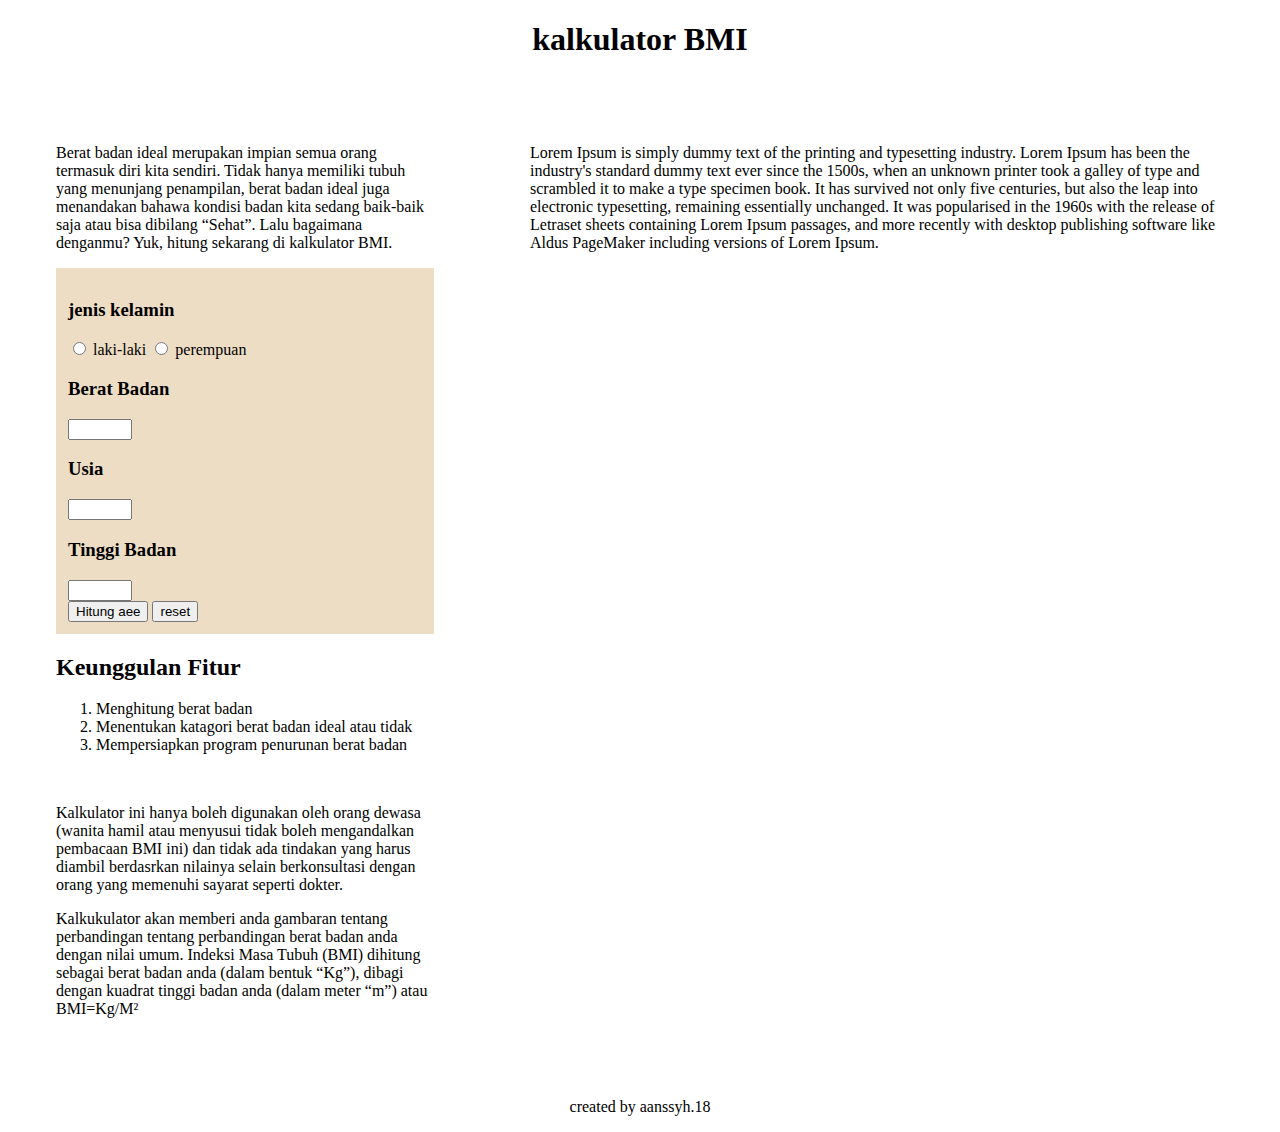
==== index.html @ aaac6dde "setting" ====
<!DOCTYPE html>
<html lang="en">
<head>
    <meta charset="UTF-8">
    <meta name="viewport" content="width=device-width, initial-scale=1.0">
    <title>calculator BMI</title>
    <link rel="stylesheet" href="style.css">
</head>
<body>
    <header>
        <h1 style="text-align: center;">kalkulator BMI</h1>
    </header>

    <main style="display: flex;">
        <aside style="solid;padding: 48px;">
       <article>
        <p class="rapi">Berat badan ideal merupakan impian semua orang termasuk diri kita sendiri. Tidak hanya memiliki tubuh
            yang menunjang penampilan, berat badan ideal juga menandakan bahawa kondisi badan kita sedang baik-baik 
            saja atau bisa dibilang <q>Sehat</q>. Lalu bagaimana denganmu? Yuk, hitung sekarang di kalkulator BMI.
        </p>
       </article>
        <form style="padding:12px; background-color: rgb(238, 221, 197);">
    
           <div>
              <h3>jenis kelamin</h3>
                <input type="radio" name="jenis kelamin" value="laki-laki">
                <label for="laki-laki" id="laki-laki">laki-laki</label>
                <input type="radio" name="jenis kelamin" value="perempuan">
                <label for="perempuan" id="perempuan">perempuan</label>
            </div>

            <div>
                <h3>Berat Badan</h3>
                <input type="number" min="1" max="150">
            </div>

            <div>
                <h3>Usia</h3>
                <input type="number" min="1" max="100">
            </div>

            <div>
                <h3>Tinggi Badan</h3>
                <input type="number" min="1" max="200">
            </div>
             <div class="hai">
                <button class="bg-gainsboro">Hitung aee</button>
                <button class="bg-reset">reset</button>
            </div>
        </form>

        <article>
            <header>
             <h2>Keunggulan Fitur</h2>
            </header>
            <p>
            <ol type="1">
                    <li>Menghitung berat badan</li>
                    <li>Menentukan katagori berat badan ideal atau tidak</li>
                    <li>Mempersiapkan program penurunan berat badan</li>
                </ol>
                <br>
                <p cl>Kalkulator ini hanya boleh digunakan oleh orang dewasa (wanita hamil atau menyusui tidak
                boleh mengandalkan pembacaan BMI ini) dan tidak ada tindakan yang harus diambil berdasrkan
                nilainya selain berkonsultasi dengan orang yang memenuhi sayarat seperti  dokter.</p>
                <p class="rapi">
                Kalkukulator akan memberi anda gambaran  tentang perbandingan tentang perbandingan berat badan anda dengan nilai umum.
                Indeksi Masa Tubuh (BMI) dihitung sebagai berat badan anda (dalam bentuk <q>Kg</q>), dibagi
                dengan kuadrat tinggi badan anda (dalam meter <q>m</q>) atau BMI=Kg/M²</p>
            </p>
        </article>
        </aside>

        <aside style="padding: 48px;">
        <section>
            <p>Lorem Ipsum is simply dummy text of the printing and typesetting industry.
                Lorem Ipsum has been the industry's standard dummy text ever since the 1500s, 
                when an unknown printer took a galley of type and scrambled it to make a type
                specimen book. It has survived not only five centuries, but also the leap into
                electronic typesetting, remaining essentially unchanged. It was popularised in 
                the 1960s with the release of Letraset sheets containing Lorem Ipsum passages, and
                more recently with desktop publishing software like Aldus PageMaker including versions of Lorem Ipsum.</p>
        </article>
        </section>
        </aside>
    </main>

    <footer>
        <p style="text-align: center;"> created by aanssyh.18</p>
    </footer>
</body>
</html>
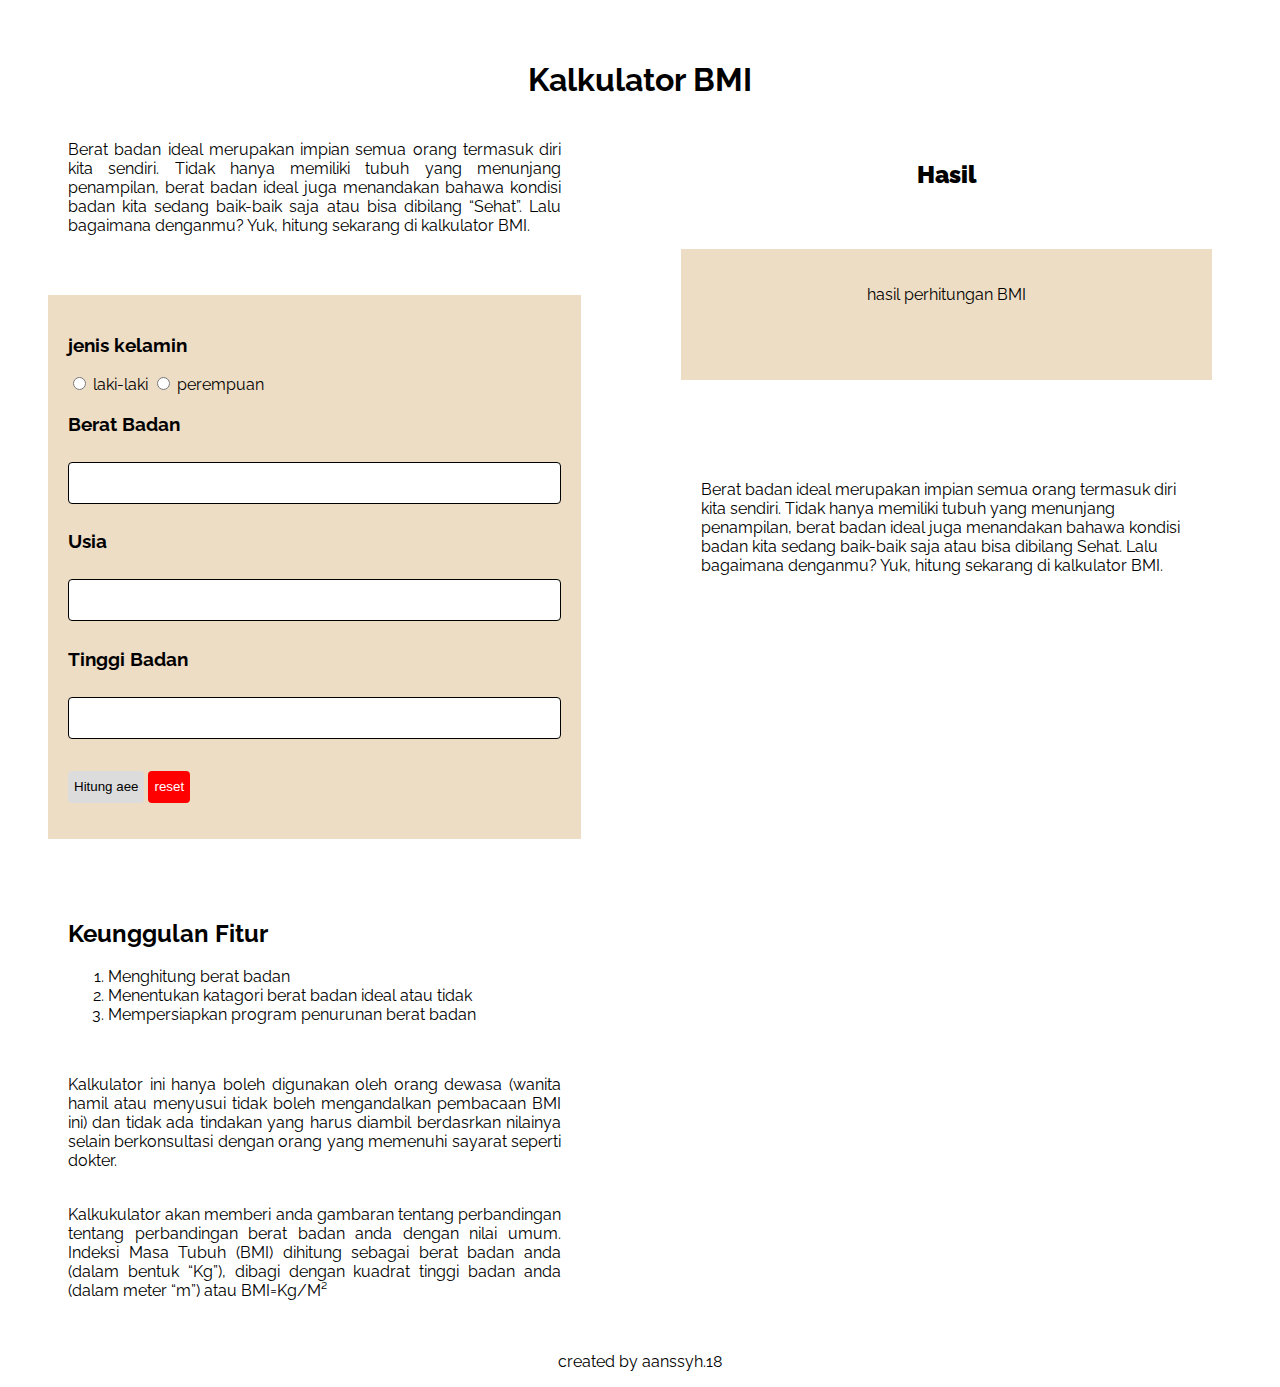
==== commit 16c9a808: "ngebul deadline" ====
--- a/index.html
+++ b/index.html
@@ -4,22 +4,23 @@
     <meta charset="UTF-8">
     <meta name="viewport" content="width=device-width, initial-scale=1.0">
     <title>calculator BMI</title>
-    <link rel="stylesheet" href="style.css">
+    <link rel="stylesheet" href="css\style.css">
 </head>
 <body>
+    <script src="js\scrip.js"></script>
+
     <header>
-        <h1 style="text-align: center;">kalkulator BMI</h1>
+        <h1 style="text-align: center;" id="Judul">Kalkulator BMI</h1>
     </header>
-
-    <main style="display: flex;">
-        <aside style="solid;padding: 48px;">
+<div class="tatanan">
+    <main class="utama">
        <article>
         <p class="rapi">Berat badan ideal merupakan impian semua orang termasuk diri kita sendiri. Tidak hanya memiliki tubuh
             yang menunjang penampilan, berat badan ideal juga menandakan bahawa kondisi badan kita sedang baik-baik 
             saja atau bisa dibilang <q>Sehat</q>. Lalu bagaimana denganmu? Yuk, hitung sekarang di kalkulator BMI.
         </p>
        </article>
-        <form style="padding:12px; background-color: rgb(238, 221, 197);">
+        <form class="form">
     
            <div>
               <h3>jenis kelamin</h3>
@@ -31,28 +32,27 @@
 
             <div>
                 <h3>Berat Badan</h3>
-                <input type="number" min="1" max="150">
+                <input type="number" min="1" max="150" class="berat" id="input-weight">
             </div>
 
             <div>
                 <h3>Usia</h3>
-                <input type="number" min="1" max="100">
+                <input type="number" min="1" max="100" class="usia">
             </div>
 
             <div>
                 <h3>Tinggi Badan</h3>
-                <input type="number" min="1" max="200">
+                <input type="number" min="1" max="200" class="tinggi" id="input-height">
             </div>
              <div class="hai">
-                <button class="bg-gainsboro">Hitung aee</button>
-                <button class="bg-reset">reset</button>
+                <button class="bg-gainsboro" type="button" onclick="formValidation()">Hitung aee</button>
+                <button class="bg-reset" type="button" onclick="reset()">reset</button>
             </div>
         </form>
 
-        <article>
-            <header>
+        <article class="rapi">
              <h2>Keunggulan Fitur</h2>
-            </header>
+
             <p>
             <ol type="1">
                     <li>Menghitung berat badan</li>
@@ -63,28 +63,32 @@
                 <p cl>Kalkulator ini hanya boleh digunakan oleh orang dewasa (wanita hamil atau menyusui tidak
                 boleh mengandalkan pembacaan BMI ini) dan tidak ada tindakan yang harus diambil berdasrkan
                 nilainya selain berkonsultasi dengan orang yang memenuhi sayarat seperti  dokter.</p>
-                <p class="rapi">
+                <p>
+                    <br>
                 Kalkukulator akan memberi anda gambaran  tentang perbandingan tentang perbandingan berat badan anda dengan nilai umum.
                 Indeksi Masa Tubuh (BMI) dihitung sebagai berat badan anda (dalam bentuk <q>Kg</q>), dibagi
                 dengan kuadrat tinggi badan anda (dalam meter <q>m</q>) atau BMI=Kg/M²</p>
             </p>
         </article>
-        </aside>
 
-        <aside style="padding: 48px;">
-        <section>
-            <p>Lorem Ipsum is simply dummy text of the printing and typesetting industry.
-                Lorem Ipsum has been the industry's standard dummy text ever since the 1500s, 
-                when an unknown printer took a galley of type and scrambled it to make a type
-                specimen book. It has survived not only five centuries, but also the leap into
-                electronic typesetting, remaining essentially unchanged. It was popularised in 
-                the 1960s with the release of Letraset sheets containing Lorem Ipsum passages, and
-                more recently with desktop publishing software like Aldus PageMaker including versions of Lorem Ipsum.</p>
-        </article>
-        </section>
-        </aside>
     </main>
 
+        <aside class="hasil">
+            <h2 id="hasil"><b>Hasil</b></h2>
+            <div class="nilaiBMI">
+                <div class="box">
+                    <p>hasil perhitungan BMI</p>
+                    <h2 id="BMI"></h2>
+                </div>
+                
+
+
+            </div>
+
+            <p id="penjelasan">Berat badan ideal merupakan impian semua orang termasuk diri kita sendiri. Tidak hanya memiliki tubuh yang menunjang penampilan, berat badan ideal juga menandakan bahawa kondisi badan kita sedang baik-baik saja atau bisa dibilang Sehat. Lalu bagaimana denganmu? Yuk, hitung sekarang di kalkulator BMI.</p>
+        </article>
+        </aside>
+</div>
     <footer>
         <p style="text-align: center;"> created by aanssyh.18</p>
     </footer>
